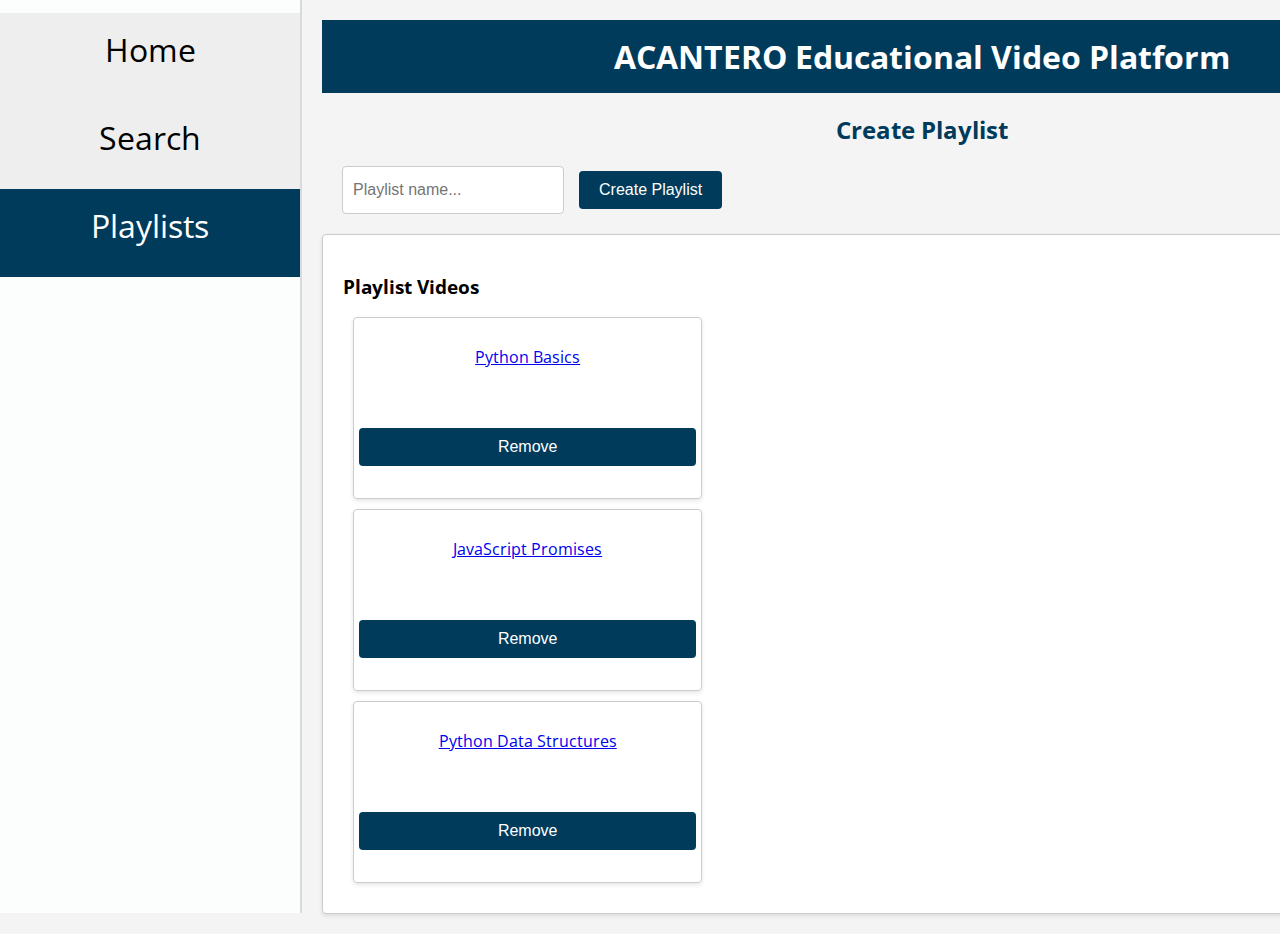
==== edit_playlist.html @ 8b8488ee "Added playlists." ====
<!DOCTYPE html>
<html lang="en">
<head>
    <meta charset="UTF-8">
    <title>Educational Video Platform</title>
    <link rel="stylesheet" href="styles.css">
    <link href="https://fonts.googleapis.com/css2?family=Open+Sans:wght@400;600;700&display=swap" rel="stylesheet">
</head>    
<body>
    
    <aside class="sideBar">
        <div class="vertical-menu">
            <a href="index.html">Home</a>
            <a href="search.html">Search</a>
            <a href="playlist.html" class="active">Playlists</a>
        </div>
    </aside>

    <main>
        <h1> ACANTERO Educational Video Platform</h1>
        <section id="create-playlist">
            <h2>Create Playlist</h2>
            <form id="playlist-form">
                <input type="text" id="playlist-name" placeholder="Playlist name...">
                <button type="button" id="add-video">Create Playlist</button>
            </form>
            <div id="playlist-videos">
                <h3>Playlist Videos</h3>
                <div class="video">
                    <a href="video.html">Python Basics</a>
                    <button class="remove-video">Remove</button>
                </div>
                <div class="video">
                    <a href="video.html">JavaScript Promises</a>
                    <button class="remove-video">Remove</button>
                </div>
                <div class="video">
                    <a href="video.html">Python Data Structures</a>
                    <button class="remove-video">Remove</button>
                </div>
            </div>
        </section>
    </main>
    
    <script src="scripts.js"></script>
</body>
</html>
---- styles.css ----
/* General Styles */
body {
    font-family: 'Open Sans', Arial, sans-serif;
    margin: 0;
    padding: 0;
    background-color: #f4f4f4;
    display: flex;
    flex-direction: row;
    align-items: stretch;
}

main {
    padding: 20px;
    min-width: 1200px;
    margin: 0 auto;
}

.sideBar {
    display: flex;
    flex-direction: column;
    height: 100vh;
    min-width: 300px;
    border-right: 2px solid #D7DBDD;
    background-color: #FCFDFD;
    padding: 1% 0 0 0;
    text-align: center;
}

.vertical-menu a {
    background-color: #eee; /* Grey background color */
    color: black; /* Black text color */
    display: block; /* Make the links appear below each other */
    padding: 5% 10% 10% 10%; /* Add some padding */
    text-decoration: none; /* Remove underline from links */
    width: 80%; /* Occupy all the width of the parent element */
    margin-left: 0; /* Remove the left margin */
    font-size: 32px;
}

h1 {
    background-color: #003b5c;
    color: #fff;
    padding: 15px;
    margin: 0;
    text-align: center;
    width: 100;
}

h2 {
    color: #003b5c;
    text-align: center;
}

.videoList {
    display: flex;
    flex-wrap: wrap;
    justify-content: space-around;
}

.video {
    display: flex;
    flex-direction: column;
    flex-wrap: wrap;
    justify-content: space-around;
    margin: 10px;
    width: 30%;
    border: 1px solid #ccc;
    border-radius: 4px;
    box-shadow: 0 2px 4px rgba(0,0,0,0.1);
    height: 20vh;
    text-align: center;
}


.videoReproduction {
    width: 100%;
    height: 60%;
    border: 1px solid #ccc;
    border-radius: 4px;
    box-shadow: 0 2px 4px rgba(0,0,0,0.1);
    height: 65vh;
    text-align: center;
    margin: 5% 0 0 0;
}

.vertical-menu a:hover {
    background-color: #ccc; /* Dark grey background on mouse-over */
}
    
.vertical-menu a.active {
    background-color: #003b5c; /* Add a green color to the "active/current" link */
    color: white;
}


.search-bar {
    flex-grow: 9999;
    width: 50%;
    margin: 0 auto;
    border-radius: 10px;
    
}

form {
    margin: 20px;
    display: flex;
    justify-content: space-around
}

input[type="text"], select {
    padding: 10px;
    margin-right: 10px;
    border: 1px solid #ccc;
    border-radius: 4px;
    font-size: 16px;
    width: 200px;
}

button {
    padding: 10px 20px;
    background-color: #003b5c;
    color: #fff;
    border: none;
    border-radius: 4px;
    font-size: 16px;
    cursor: pointer;
    margin: 5px;
}

button a {
    color: #fff;
    text-decoration: none;
}

button:hover {
    background-color: #ccc;
}


#search-results, #playlist-videos {
    background-color: #fff;
    padding: 20px;
    border: 1px solid #ccc;
    border-radius: 4px;
    box-shadow: 0 2px 4px rgba(0,0,0,0.1);
    margin-top: 20px;
}

#search-filters {
    margin-top: 10px;
}

#search-filters label {
    margin-right: 10px;
    font-weight: bold;
    color: #003b5c;
}

#playlist-form {
    display: flex;
    justify-content: flex-start;
}

.playlist-list {
    display: flex;
    flex-wrap: wrap;
    justify-content: space-around;
}

.playlist {
    display: flex;
    flex-direction: column;
    flex-wrap: wrap;
    justify-content: center;
    margin: 10px;
    width: 100%;
    border: 1px solid #ccc;
    border-radius: 4px;
    box-shadow: 0 2px 4px rgba(0,0,0,0.1);
    height: 10vh;
}

.playlist h3 {
    margin: 0;
    padding: 10px;
    text-align: center;
    color: #003b5c;
    min-width: 500px;
}

.icon {
    object-fit: contain;
    width: 35%;
    height: 35%;
    margin-top: 2%;
}
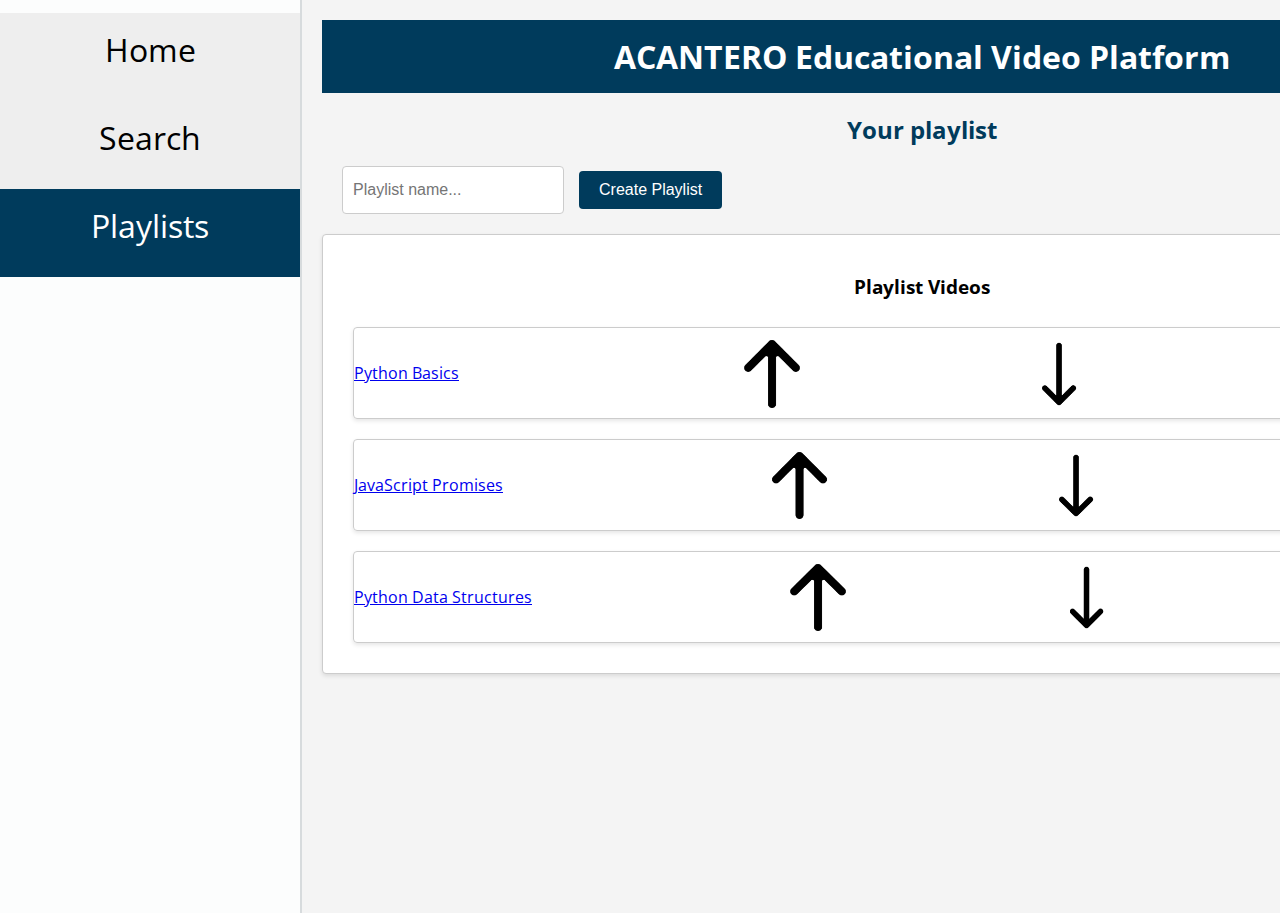
==== commit 8d6b8dfe: "Added playlist management" ====
--- a/edit_playlist.html
+++ b/edit_playlist.html
@@ -19,29 +19,51 @@
     <main>
         <h1> ACANTERO Educational Video Platform</h1>
         <section id="create-playlist">
-            <h2>Create Playlist</h2>
+            <h2>Your playlist</h2>
             <form id="playlist-form">
                 <input type="text" id="playlist-name" placeholder="Playlist name...">
                 <button type="button" id="add-video">Create Playlist</button>
             </form>
             <div id="playlist-videos">
                 <h3>Playlist Videos</h3>
-                <div class="video">
+                <div class="playlist-item">
                     <a href="video.html">Python Basics</a>
-                    <button class="remove-video">Remove</button>
+                    <button>
+                        <img class="icon" src="up-arrow.png">
+                    </button>
+                    <button>
+                        <img class="icon" src="down-arrow.png">
+                    </button>
+                    <button>
+                        <img class="icon" src="delete.png">
+                    </button>
                 </div>
-                <div class="video">
+                <div class="playlist-item">
                     <a href="video.html">JavaScript Promises</a>
-                    <button class="remove-video">Remove</button>
+                    <button>
+                        <img class="icon" src="up-arrow.png">
+                    </button>
+                    <button>
+                        <img class="icon" src="down-arrow.png">
+                    </button>
+                    <button>
+                        <img class="icon" src="delete.png">
+                    </button>
                 </div>
-                <div class="video">
+                <div class="playlist-item">
                     <a href="video.html">Python Data Structures</a>
-                    <button class="remove-video">Remove</button>
+                    <button>
+                        <img class="icon" src="up-arrow.png">
+                    </button>
+                    <button>
+                        <img class="icon" src="down-arrow.png">
+                    </button>
+                    <button>
+                        <img class="icon" src="delete.png">
+                    </button>
                 </div>
             </div>
         </section>
     </main>
-    
-    <script src="scripts.js"></script>
 </body>
 </html>--- a/styles.css
+++ b/styles.css
@@ -188,9 +188,55 @@
     min-width: 500px;
 }
 
+.playlist button {
+    padding: 10px 20px;
+    background-color: transparent;
+    border-radius: 4px;
+    font-size: 16px;
+    cursor: pointer;
+    margin: 5px;
+
+}
+
 .icon {
     object-fit: contain;
     width: 35%;
     height: 35%;
     margin-top: 2%;
+}
+
+#playlist-videos {
+    display: flex;
+    flex-wrap: wrap;
+    justify-content: space-around;
+}
+
+#playlist-videos .video {
+    width: 100%;
+    height: 20vh;
+    margin: 10px;
+}
+
+.playlist-item {
+    display: flex;
+    flex-direction: column;
+    flex-wrap: wrap;
+    justify-content: center;
+    margin: 10px;
+    width: 100%;
+    border: 1px solid #ccc;
+    border-radius: 4px;
+    box-shadow: 0 2px 4px rgba(0,0,0,0.1);
+    height: 10vh;
+
+}
+
+.playlist-item button {
+    padding: 10px 20px;
+    background-color: transparent;
+    border-radius: 4px;
+    font-size: 16px;
+    cursor: pointer;
+    margin: 5px;
+
 }